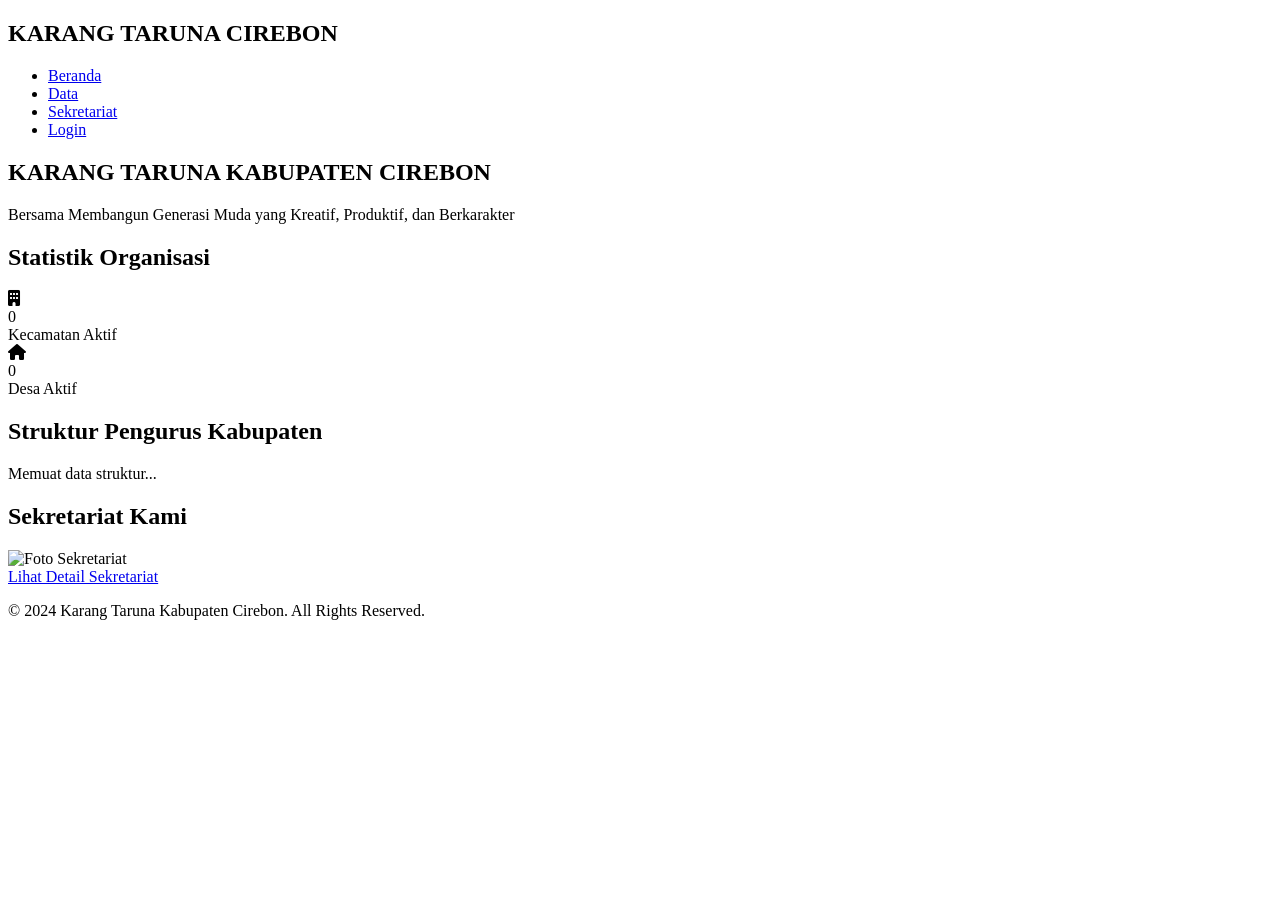
==== index.html @ 4c866591 "Create index.html for website structure Initial HTML structure for the Karang Taruna Kabupaten Cireb" ====
<!DOCTYPE html>
<html lang="id">
<head>
    <meta charset="UTF-8">
    <meta name="viewport" content="width=device-width, initial-scale=1.0">
    <title>Karang Taruna Kabupaten Cirebon - Beranda</title>
    <link rel="stylesheet" href="style.css">
    <!-- Font Awesome -->
    <link rel="stylesheet" href="https://cdnjs.cloudflare.com/ajax/libs/font-awesome/6.4.0/css/all.min.css">
    <!-- Google Fonts -->
    <link href="https://fonts.googleapis.com/css2?family=Poppins:wght@300;400;500;600;700;800&display=swap" rel="stylesheet">
</head>
<body>
    <nav class="navbar">
        <div class="nav-container">
            <div class="logo">
                <h2>KARANG TARUNA <span>CIREBON</span></h2>
            </div>
            <ul class="nav-menu">
                <li><a href="index.html" class="active">Beranda</a></li>
                <li><a href="data.html">Data</a></li>
                <li><a href="sekretariat.html">Sekretariat</a></li>
                <li><a href="login.html">Login</a></li>
            </ul>
            <div class="hamburger">
                <span></span>
                <span></span>
                <span></span>
            </div>
        </div>
    </nav>

    <main>
        <section class="hero">
            <div class="hero-content">
                <h1>KARANG TARUNA <span>KABUPATEN CIREBON</span></h1>
                <p>Bersama Membangun Generasi Muda yang Kreatif, Produktif, dan Berkarakter</p>
            </div>
        </section>

        <section class="stats-section">
            <div class="container">
                <h2 class="section-title">Statistik Organisasi</h2>
                <div class="stats-grid">
                    <div class="stat-card">
                        <div class="stat-icon">
                            <i class="fas fa-building"></i>
                        </div>
                        <div class="stat-number" id="kecamatanCount">0</div>
                        <div class="stat-label">Kecamatan Aktif</div>
                    </div>
                    <div class="stat-card">
                        <div class="stat-icon">
                            <i class="fas fa-home"></i>
                        </div>
                        <div class="stat-number" id="desaCount">0</div>
                        <div class="stat-label">Desa Aktif</div>
                    </div>
                </div>
            </div>
        </section>

        <section class="structure-section">
            <div class="container">
                <h2 class="section-title">Struktur Pengurus Kabupaten</h2>
                <div class="structure-container" id="structureContainer">
                    <div class="loading">Memuat data struktur...</div>
                </div>
            </div>
        </section>

        <section class="secretariat-preview">
            <div class="container">
                <h2 class="section-title">Sekretariat Kami</h2>
                <div class="preview-content">
                    <div class="preview-photo">
                        <img id="secretariatPhoto" src="" alt="Foto Sekretariat">
                    </div>
                    <div class="preview-map">
                        <div id="previewMap"></div>
                    </div>
                </div>
                <div class="text-center">
                    <a href="sekretariat.html" class="btn-primary">Lihat Detail Sekretariat</a>
                </div>
            </div>
        </section>
    </main>

    <footer>
        <div class="container">
            <p>&copy; 2024 Karang Taruna Kabupaten Cirebon. All Rights Reserved.</p>
        </div>
    </footer>

    <script src="https://cdnjs.cloudflare.com/ajax/libs/firebase/9.22.0/firebase-app-compat.min.js"></script>
    <script src="https://cdnjs.cloudflare.com/ajax/libs/firebase/9.22.0/firebase-database-compat.min.js"></script>
    <script src="https://maps.googleapis.com/maps/api/js?key=YOUR_GOOGLE_MAPS_API_KEY"></script>
    <script src="script.js"></script>
</body>
</html>
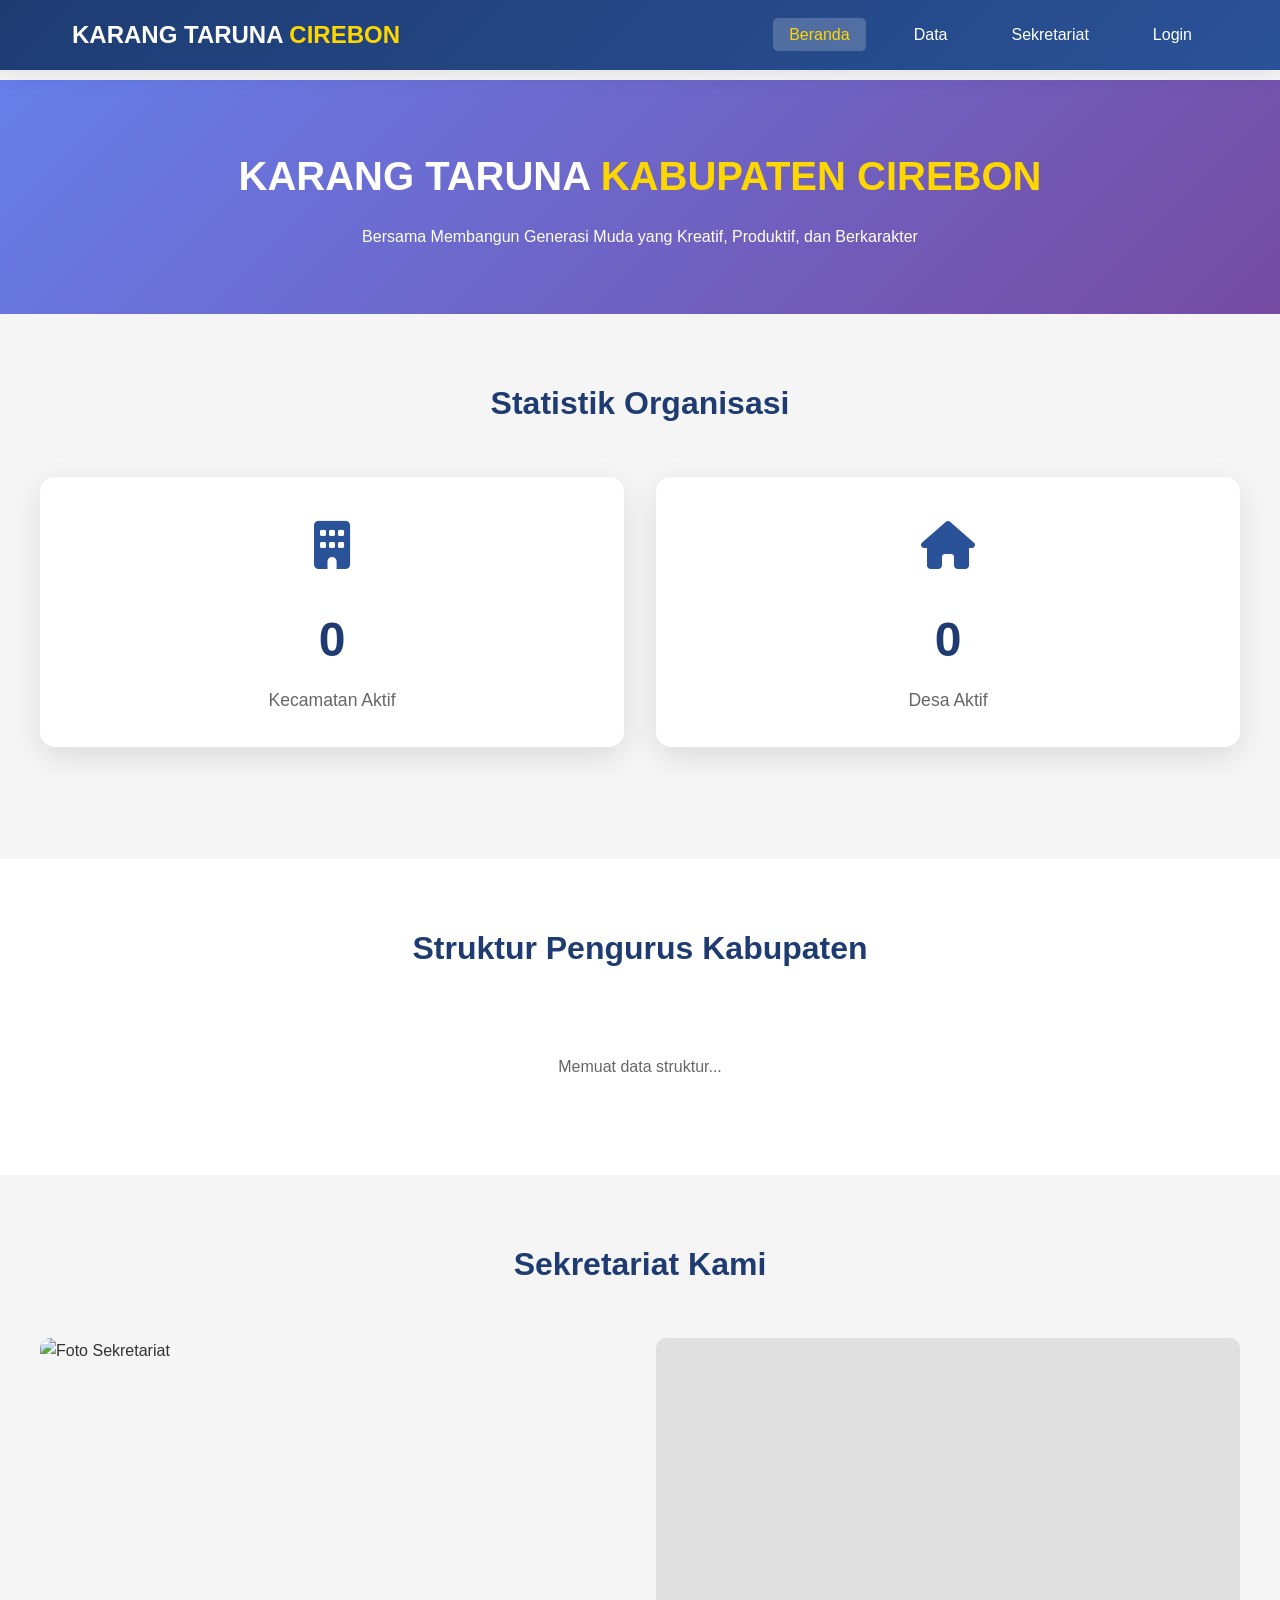
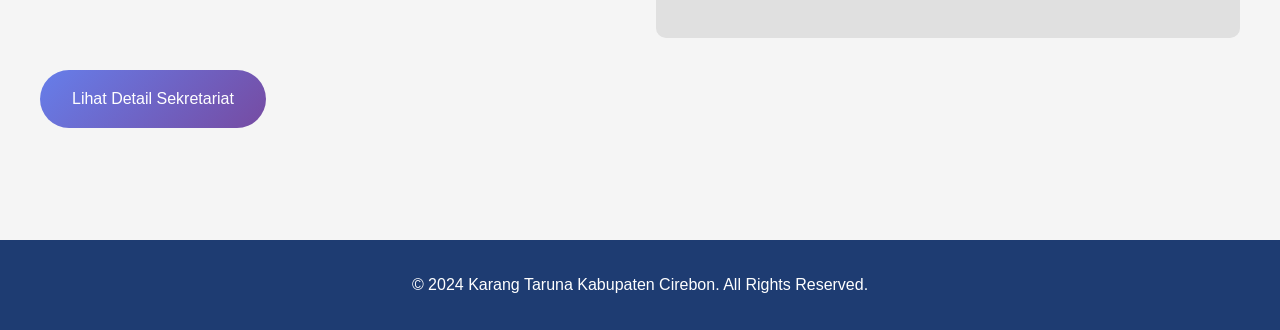
==== commit 8ee57440: "Upgrade Firebase SDK and add initialization script Updated Firebase SDK to version 10.8.0 and added " ====
--- a/index.html
+++ b/index.html
@@ -93,8 +93,24 @@
         </div>
     </footer>
 
-    <script src="https://cdnjs.cloudflare.com/ajax/libs/firebase/9.22.0/firebase-app-compat.min.js"></script>
-    <script src="https://cdnjs.cloudflare.com/ajax/libs/firebase/9.22.0/firebase-database-compat.min.js"></script>
+    <!-- GANTI DENGAN INI - Firebase SDK v9 Modular -->
+    <script src="https://www.gstatic.com/firebasejs/10.8.0/firebase-app-compat.js"></script>
+    <script src="https://www.gstatic.com/firebasejs/10.8.0/firebase-database-compat.js"></script>
+    <script src="https://www.gstatic.com/firebasejs/10.8.0/firebase-auth-compat.js"></script>
+    
+    <!-- Inisialisasi Firebase -->
+    <script>
+        const firebaseConfig = {
+            apiKey: "AIzaSyCDOejXR-_38GBS2jTg6GHMy-AkOP1A2dM",
+            authDomain: "karang-taruna-dalam-data.firebaseapp.com",
+            projectId: "karang-taruna-dalam-data",
+            storageBucket: "karang-taruna-dalam-data.firebasestorage.app",
+            messagingSenderId: "922028160917",
+            appId: "1:922028160917:web:8397305a92af28c0ca689c",
+            measurementId: "G-8JNPDJPRM1"
+        };
+        firebase.initializeApp(firebaseConfig);
+    </script>
     <script src="https://maps.googleapis.com/maps/api/js?key=YOUR_GOOGLE_MAPS_API_KEY"></script>
     <script src="script.js"></script>
 </body>
--- a/style.css
+++ b/style.css
@@ -0,0 +1,590 @@
+* {
+    margin: 0;
+    padding: 0;
+    box-sizing: border-box;
+}
+
+body {
+    font-family: 'Poppins', sans-serif;
+    line-height: 1.6;
+    color: #333;
+    background: #f5f5f5;
+}
+
+/* Navbar Styles */
+.navbar {
+    background: linear-gradient(135deg, #1e3c72 0%, #2a5298 100%);
+    position: fixed;
+    top: 0;
+    width: 100%;
+    z-index: 1000;
+    box-shadow: 0 2px 20px rgba(0,0,0,0.1);
+}
+
+.nav-container {
+    max-width: 1200px;
+    margin: 0 auto;
+    padding: 1rem 2rem;
+    display: flex;
+    justify-content: space-between;
+    align-items: center;
+}
+
+.logo h2 {
+    color: white;
+    font-size: 1.5rem;
+}
+
+.logo span {
+    color: #ffd700;
+}
+
+.nav-menu {
+    display: flex;
+    list-style: none;
+    gap: 2rem;
+}
+
+.nav-menu a {
+    color: white;
+    text-decoration: none;
+    font-weight: 500;
+    transition: all 0.3s ease;
+    padding: 0.5rem 1rem;
+    border-radius: 5px;
+}
+
+.nav-menu a:hover,
+.nav-menu a.active {
+    background: rgba(255,255,255,0.2);
+    color: #ffd700;
+}
+
+.hamburger {
+    display: none;
+    flex-direction: column;
+    cursor: pointer;
+}
+
+.hamburger span {
+    width: 25px;
+    height: 3px;
+    background: white;
+    margin: 3px 0;
+    transition: 0.3s;
+}
+
+/* Main Content */
+main {
+    margin-top: 80px;
+}
+
+/* Hero Section */
+.hero {
+    background: linear-gradient(135deg, #667eea 0%, #764ba2 100%);
+    color: white;
+    padding: 4rem 2rem;
+    text-align: center;
+}
+
+.hero-content h1 {
+    font-size: 2.5rem;
+    margin-bottom: 1rem;
+}
+
+.hero-content h1 span {
+    color: #ffd700;
+}
+
+/* Stats Section */
+.stats-section {
+    padding: 4rem 2rem;
+}
+
+.container {
+    max-width: 1200px;
+    margin: 0 auto;
+}
+
+.section-title {
+    text-align: center;
+    font-size: 2rem;
+    margin-bottom: 3rem;
+    color: #1e3c72;
+}
+
+.stats-grid {
+    display: grid;
+    grid-template-columns: repeat(auto-fit, minmax(250px, 1fr));
+    gap: 2rem;
+    margin-bottom: 3rem;
+}
+
+.stat-card {
+    background: white;
+    border-radius: 15px;
+    padding: 2rem;
+    text-align: center;
+    box-shadow: 0 10px 30px rgba(0,0,0,0.1);
+    transition: transform 0.3s ease;
+}
+
+.stat-card:hover {
+    transform: translateY(-5px);
+}
+
+.stat-icon {
+    font-size: 3rem;
+    color: #2a5298;
+    margin-bottom: 1rem;
+}
+
+.stat-number {
+    font-size: 3rem;
+    font-weight: bold;
+    color: #1e3c72;
+}
+
+.stat-label {
+    font-size: 1.1rem;
+    color: #666;
+    margin-top: 0.5rem;
+}
+
+/* Structure Section */
+.structure-section {
+    background: white;
+    padding: 4rem 2rem;
+}
+
+.structure-container {
+    display: grid;
+    grid-template-columns: repeat(auto-fit, minmax(300px, 1fr));
+    gap: 2rem;
+}
+
+.structure-card {
+    background: #f8f9fa;
+    border-radius: 10px;
+    padding: 1.5rem;
+    border-left: 4px solid #2a5298;
+}
+
+.structure-card h3 {
+    color: #1e3c72;
+    margin-bottom: 1rem;
+}
+
+.structure-card p {
+    margin: 0.5rem 0;
+    color: #666;
+}
+
+/* Secretariat Preview */
+.secretariat-preview {
+    padding: 4rem 2rem;
+}
+
+.preview-content {
+    display: grid;
+    grid-template-columns: 1fr 1fr;
+    gap: 2rem;
+    margin-bottom: 2rem;
+}
+
+.preview-photo img,
+.preview-map {
+    width: 100%;
+    height: 300px;
+    object-fit: cover;
+    border-radius: 10px;
+}
+
+.preview-map {
+    background: #e0e0e0;
+}
+
+/* Buttons */
+.btn-primary {
+    display: inline-block;
+    background: linear-gradient(135deg, #667eea 0%, #764ba2 100%);
+    color: white;
+    padding: 1rem 2rem;
+    text-decoration: none;
+    border-radius: 50px;
+    transition: transform 0.3s ease;
+}
+
+.btn-primary:hover {
+    transform: translateY(-2px);
+}
+
+/* Data Page Styles */
+.page-header {
+    background: linear-gradient(135deg, #667eea 0%, #764ba2 100%);
+    color: white;
+    padding: 3rem 2rem;
+    text-align: center;
+}
+
+.data-controls {
+    margin: 2rem 0;
+    display: flex;
+    justify-content: space-between;
+    gap: 1rem;
+    flex-wrap: wrap;
+}
+
+.search-box {
+    flex: 1;
+    position: relative;
+}
+
+.search-box input {
+    width: 100%;
+    padding: 1rem 3rem 1rem 1rem;
+    border: 2px solid #e0e0e0;
+    border-radius: 10px;
+    font-size: 1rem;
+}
+
+.search-box i {
+    position: absolute;
+    right: 1rem;
+    top: 50%;
+    transform: translateY(-50%);
+    color: #999;
+}
+
+.filter-buttons {
+    display: flex;
+    gap: 1rem;
+}
+
+.filter-btn {
+    padding: 0.8rem 1.5rem;
+    border: none;
+    background: white;
+    border-radius: 10px;
+    cursor: pointer;
+    transition: all 0.3s ease;
+}
+
+.filter-btn.active,
+.filter-btn:hover {
+    background: #2a5298;
+    color: white;
+}
+
+.data-summary {
+    display: flex;
+    gap: 2rem;
+    justify-content: center;
+    margin: 2rem 0;
+}
+
+.summary-card {
+    background: white;
+    padding: 1rem 2rem;
+    border-radius: 10px;
+    text-align: center;
+    box-shadow: 0 2px 10px rgba(0,0,0,0.1);
+}
+
+.summary-card i {
+    font-size: 2rem;
+    color: #2a5298;
+}
+
+.summary-card span {
+    font-size: 1.5rem;
+    font-weight: bold;
+    display: block;
+}
+
+.data-grid {
+    display: grid;
+    grid-template-columns: repeat(auto-fill, minmax(300px, 1fr));
+    gap: 1.5rem;
+    margin-top: 2rem;
+}
+
+.data-item {
+    background: white;
+    border-radius: 10px;
+    padding: 1.5rem;
+    box-shadow: 0 2px 10px rgba(0,0,0,0.1);
+}
+
+.data-item h3 {
+    color: #1e3c72;
+    margin-bottom: 0.5rem;
+}
+
+.data-item p {
+    color: #666;
+    margin: 0.3rem 0;
+}
+
+/* Login Page */
+.login-section {
+    min-height: calc(100vh - 200px);
+    display: flex;
+    align-items: center;
+    justify-content: center;
+    padding: 2rem;
+}
+
+.login-container {
+    max-width: 400px;
+    width: 100%;
+}
+
+.login-box {
+    background: white;
+    border-radius: 20px;
+    padding: 2.5rem;
+    box-shadow: 0 20px 60px rgba(0,0,0,0.1);
+}
+
+.login-header {
+    text-align: center;
+    margin-bottom: 2rem;
+}
+
+.login-header i {
+    font-size: 3rem;
+    color: #2a5298;
+}
+
+.login-header h2 {
+    margin: 1rem 0 0.5rem;
+    color: #1e3c72;
+}
+
+.input-group {
+    position: relative;
+    margin-bottom: 1.5rem;
+}
+
+.input-group i {
+    position: absolute;
+    left: 1rem;
+    top: 50%;
+    transform: translateY(-50%);
+    color: #999;
+}
+
+.input-group input {
+    width: 100%;
+    padding: 1rem 1rem 1rem 3rem;
+    border: 2px solid #e0e0e0;
+    border-radius: 10px;
+    font-size: 1rem;
+    transition: border-color 0.3s ease;
+}
+
+.input-group input:focus {
+    outline: none;
+    border-color: #2a5298;
+}
+
+.login-btn {
+    width: 100%;
+    padding: 1rem;
+    background: linear-gradient(135deg, #667eea 0%, #764ba2 100%);
+    color: white;
+    border: none;
+    border-radius: 10px;
+    font-size: 1rem;
+    font-weight: 600;
+    cursor: pointer;
+    transition: transform 0.3s ease;
+}
+
+.login-btn:hover {
+    transform: translateY(-2px);
+}
+
+.login-message {
+    margin-top: 1rem;
+    text-align: center;
+    color: #e74c3c;
+}
+
+/* Dashboard Styles */
+.dashboard-header {
+    background: linear-gradient(135deg, #667eea 0%, #764ba2 100%);
+    color: white;
+    padding: 3rem 2rem;
+    text-align: center;
+}
+
+.dashboard-tabs {
+    display: flex;
+    gap: 1rem;
+    margin-bottom: 2rem;
+    flex-wrap: wrap;
+}
+
+.tab-btn {
+    padding: 1rem 2rem;
+    background: white;
+    border: none;
+    border-radius: 10px;
+    cursor: pointer;
+    transition: all 0.3s ease;
+}
+
+.tab-btn.active,
+.tab-btn:hover {
+    background: #2a5298;
+    color: white;
+}
+
+.tab-content {
+    display: none;
+}
+
+.tab-content.active {
+    display: block;
+}
+
+.admin-actions {
+    margin-bottom: 2rem;
+}
+
+.btn-add,
+.btn-edit {
+    padding: 0.8rem 1.5rem;
+    background: #2a5298;
+    color: white;
+    border: none;
+    border-radius: 10px;
+    cursor: pointer;
+    transition: all 0.3s ease;
+}
+
+.btn-add:hover,
+.btn-edit:hover {
+    background: #1e3c72;
+}
+
+.admin-list {
+    display: grid;
+    grid-template-columns: repeat(auto-fill, minmax(350px, 1fr));
+    gap: 1rem;
+}
+
+.admin-item {
+    background: white;
+    border-radius: 10px;
+    padding: 1rem;
+    display: flex;
+    justify-content: space-between;
+    align-items: center;
+    box-shadow: 0 2px 10px rgba(0,0,0,0.1);
+}
+
+.admin-item-actions button {
+    margin-left: 0.5rem;
+    padding: 0.5rem;
+    border: none;
+    border-radius: 5px;
+    cursor: pointer;
+}
+
+.btn-edit-item {
+    background: #3498db;
+    color: white;
+}
+
+.btn-delete-item {
+    background: #e74c3c;
+    color: white;
+}
+
+/* Modal */
+.modal {
+    display: none;
+    position: fixed;
+    z-index: 1001;
+    left: 0;
+    top: 0;
+    width: 100%;
+    height: 100%;
+    background: rgba(0,0,0,0.5);
+}
+
+.modal-content {
+    background: white;
+    margin: 10% auto;
+    padding: 2rem;
+    width: 90%;
+    max-width: 500px;
+    border-radius: 20px;
+    position: relative;
+}
+
+.close {
+    position: absolute;
+    right: 1rem;
+    top: 1rem;
+    font-size: 2rem;
+    cursor: pointer;
+}
+
+/* Footer */
+footer {
+    background: #1e3c72;
+    color: white;
+    text-align: center;
+    padding: 2rem;
+    margin-top: 3rem;
+}
+
+/* Loading */
+.loading {
+    text-align: center;
+    padding: 2rem;
+    color: #666;
+}
+
+/* Responsive */
+@media (max-width: 768px) {
+    .hamburger {
+        display: flex;
+    }
+    
+    .nav-menu {
+        position: fixed;
+        left: -100%;
+        top: 70px;
+        flex-direction: column;
+        background: linear-gradient(135deg, #1e3c72 0%, #2a5298 100%);
+        width: 100%;
+        text-align: center;
+        transition: 0.3s;
+        padding: 2rem 0;
+    }
+    
+    .nav-menu.active {
+        left: 0;
+    }
+    
+    .preview-content {
+        grid-template-columns: 1fr;
+    }
+    
+    .stats-grid {
+        grid-template-columns: 1fr;
+    }
+    
+    .data-controls {
+        flex-direction: column;
+    }
+    
+    .filter-buttons {
+        justify-content: center;
+    }
+}
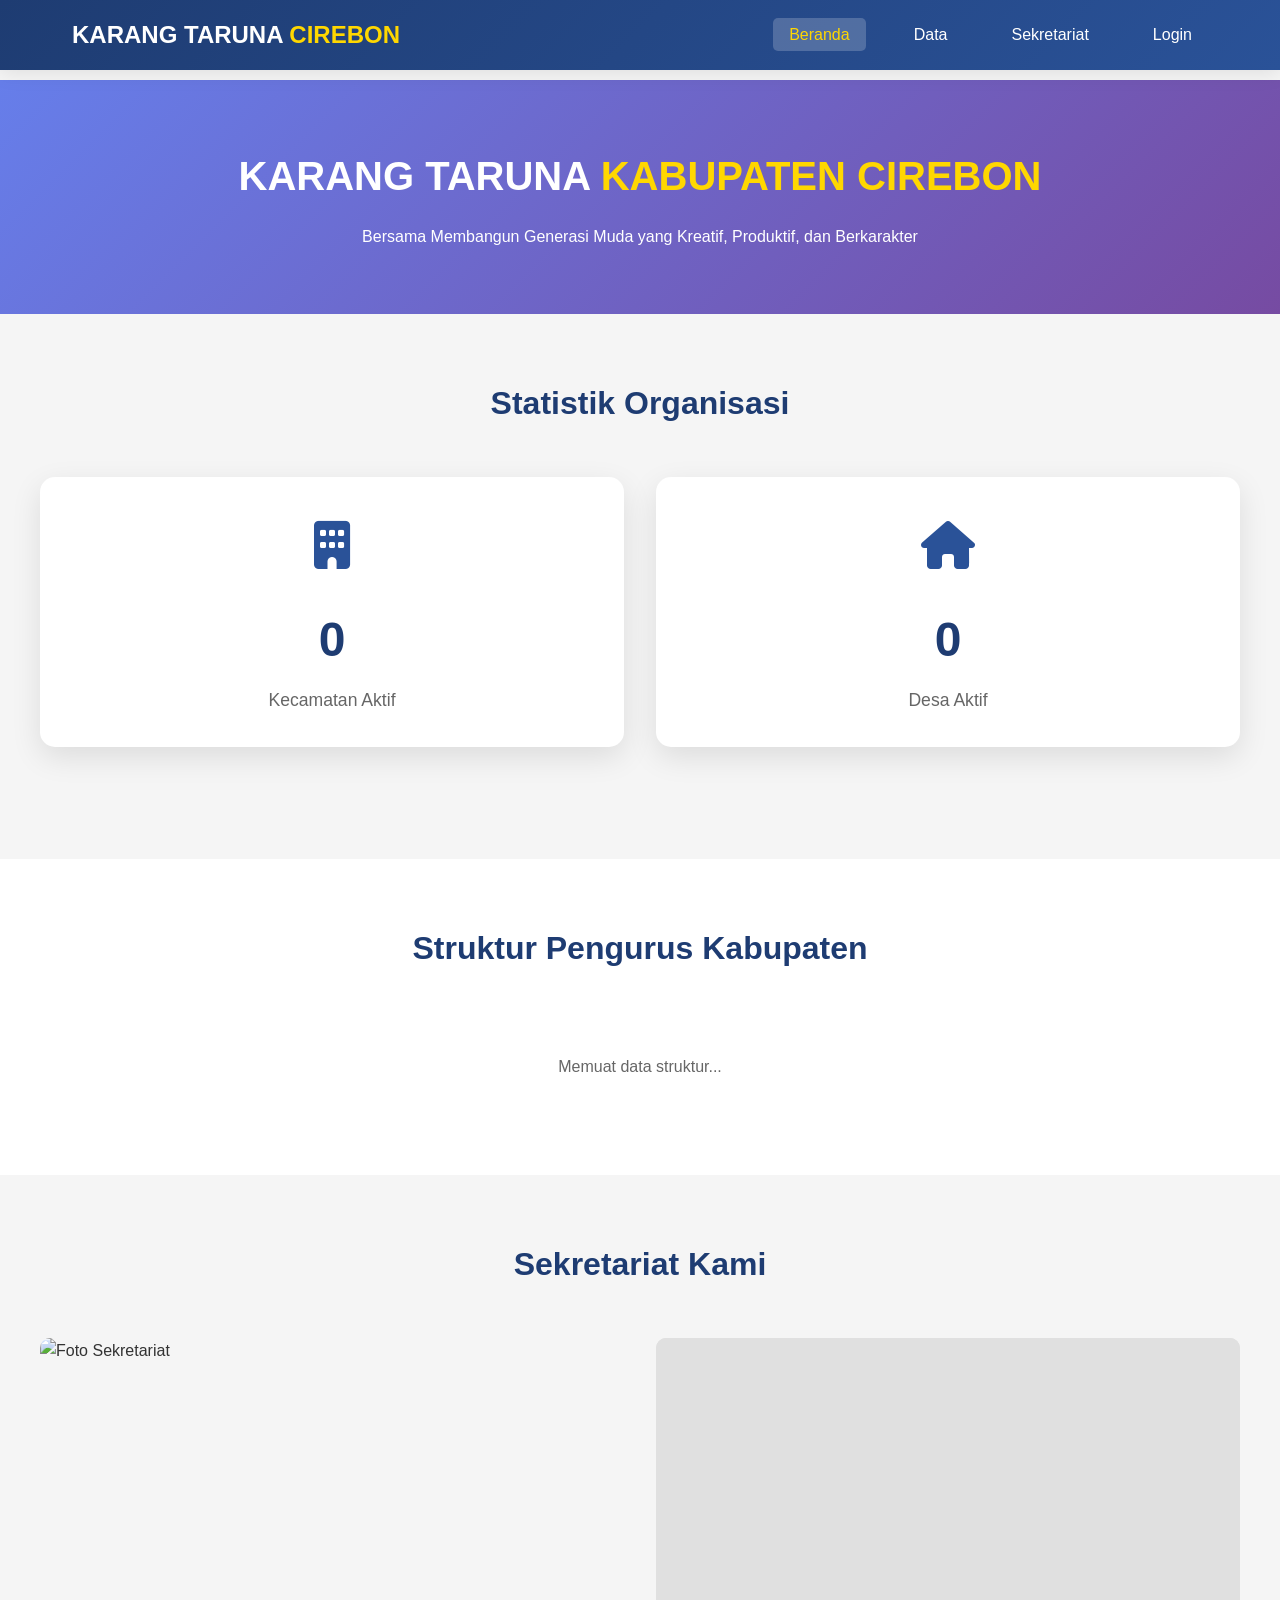
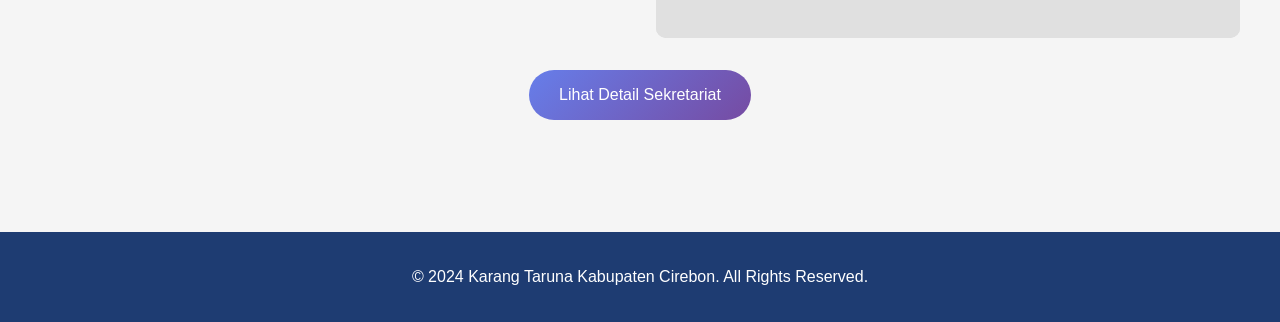
==== commit a74d7dac: "Add Leaflet CSS and JS for map integration" ====
--- a/index.html
+++ b/index.html
@@ -9,6 +9,62 @@
     <link rel="stylesheet" href="https://cdnjs.cloudflare.com/ajax/libs/font-awesome/6.4.0/css/all.min.css">
     <!-- Google Fonts -->
     <link href="https://fonts.googleapis.com/css2?family=Poppins:wght@300;400;500;600;700;800&display=swap" rel="stylesheet">
+    <!-- Leaflet CSS (OpenStreetMap - Gratis) -->
+    <link rel="stylesheet" href="https://unpkg.com/leaflet@1.9.4/dist/leaflet.css" />
+    <style>
+        /* Temporary styles for map placeholder */
+        #previewMap {
+            width: 100%;
+            height: 300px;
+            background: #e0e0e0;
+            border-radius: 10px;
+        }
+        .text-center {
+            text-align: center;
+            margin-top: 20px;
+        }
+        .btn-primary {
+            display: inline-block;
+            background: linear-gradient(135deg, #667eea 0%, #764ba2 100%);
+            color: white;
+            padding: 12px 30px;
+            text-decoration: none;
+            border-radius: 50px;
+            transition: transform 0.3s ease;
+        }
+        .btn-primary:hover {
+            transform: translateY(-2px);
+        }
+        .stats-grid {
+            display: grid;
+            grid-template-columns: repeat(auto-fit, minmax(250px, 1fr));
+            gap: 2rem;
+            margin-bottom: 3rem;
+        }
+        .stat-card {
+            background: white;
+            border-radius: 15px;
+            padding: 2rem;
+            text-align: center;
+            box-shadow: 0 10px 30px rgba(0,0,0,0.1);
+        }
+        .stat-number {
+            font-size: 3rem;
+            font-weight: bold;
+            color: #1e3c72;
+        }
+        .structure-container {
+            display: grid;
+            grid-template-columns: repeat(auto-fit, minmax(300px, 1fr));
+            gap: 2rem;
+        }
+        .structure-card {
+            background: #f8f9fa;
+            border-radius: 10px;
+            padding: 1.5rem;
+            border-left: 4px solid #2a5298;
+        }
+    </style>
 </head>
 <body>
     <nav class="navbar">
@@ -74,7 +130,7 @@
                 <h2 class="section-title">Sekretariat Kami</h2>
                 <div class="preview-content">
                     <div class="preview-photo">
-                        <img id="secretariatPhoto" src="" alt="Foto Sekretariat">
+                        <img id="secretariatPhoto" src="https://via.placeholder.com/400x300?text=Foto+Sekretariat" alt="Foto Sekretariat" style="width:100%; height:300px; object-fit:cover; border-radius:10px;">
                     </div>
                     <div class="preview-map">
                         <div id="previewMap"></div>
@@ -93,25 +149,41 @@
         </div>
     </footer>
 
-    <!-- GANTI DENGAN INI - Firebase SDK v9 Modular -->
+    <!-- Firebase SDK -->
     <script src="https://www.gstatic.com/firebasejs/10.8.0/firebase-app-compat.js"></script>
     <script src="https://www.gstatic.com/firebasejs/10.8.0/firebase-database-compat.js"></script>
     <script src="https://www.gstatic.com/firebasejs/10.8.0/firebase-auth-compat.js"></script>
     
-    <!-- Inisialisasi Firebase -->
+    <!-- Firebase Configuration -->
     <script>
         const firebaseConfig = {
             apiKey: "AIzaSyCDOejXR-_38GBS2jTg6GHMy-AkOP1A2dM",
             authDomain: "karang-taruna-dalam-data.firebaseapp.com",
+            databaseURL: "https://karang-taruna-dalam-data-default-rtdb.asia-southeast1.firebasedatabase.app",
             projectId: "karang-taruna-dalam-data",
             storageBucket: "karang-taruna-dalam-data.firebasestorage.app",
             messagingSenderId: "922028160917",
             appId: "1:922028160917:web:8397305a92af28c0ca689c",
             measurementId: "G-8JNPDJPRM1"
         };
+        
+        // Initialize Firebase
         firebase.initializeApp(firebaseConfig);
+        
+        // Test database connection
+        const testDb = firebase.database();
+        testDb.ref('.info/connected').on('value', (snap) => {
+            if (snap.val() === true) {
+                console.log('✅ Terhubung ke Firebase Realtime Database');
+            } else {
+                console.log('❌ Gagal terhubung ke Firebase Realtime Database');
+            }
+        });
     </script>
-    <script src="https://maps.googleapis.com/maps/api/js?key=YOUR_GOOGLE_MAPS_API_KEY"></script>
+    
+    <!-- Leaflet JS (OpenStreetMap - Gratis) -->
+    <script src="https://unpkg.com/leaflet@1.9.4/dist/leaflet.js"></script>
+    
     <script src="script.js"></script>
 </body>
 </html>
--- a/style.css
+++ b/style.css
@@ -588,3 +588,41 @@
         justify-content: center;
     }
 }
+/* Status Styles */
+.status-active {
+    color: #27ae60;
+    font-weight: 500;
+}
+
+.status-inactive {
+    color: #e74c3c;
+    font-weight: 500;
+}
+
+/* Map placeholder */
+#previewMap, #fullMap {
+    width: 100%;
+    height: 300px;
+    background: #e0e0e0;
+    border-radius: 10px;
+}
+
+#fullMap {
+    height: 400px;
+}
+
+/* Photo gallery */
+.photo-grid {
+    display: grid;
+    grid-template-columns: repeat(auto-fill, minmax(200px, 1fr));
+    gap: 1rem;
+    margin-top: 1rem;
+}
+
+/* Activity photos */
+#activityPhotos {
+    display: flex;
+    flex-wrap: wrap;
+    gap: 1rem;
+    margin-top: 1rem;
+}
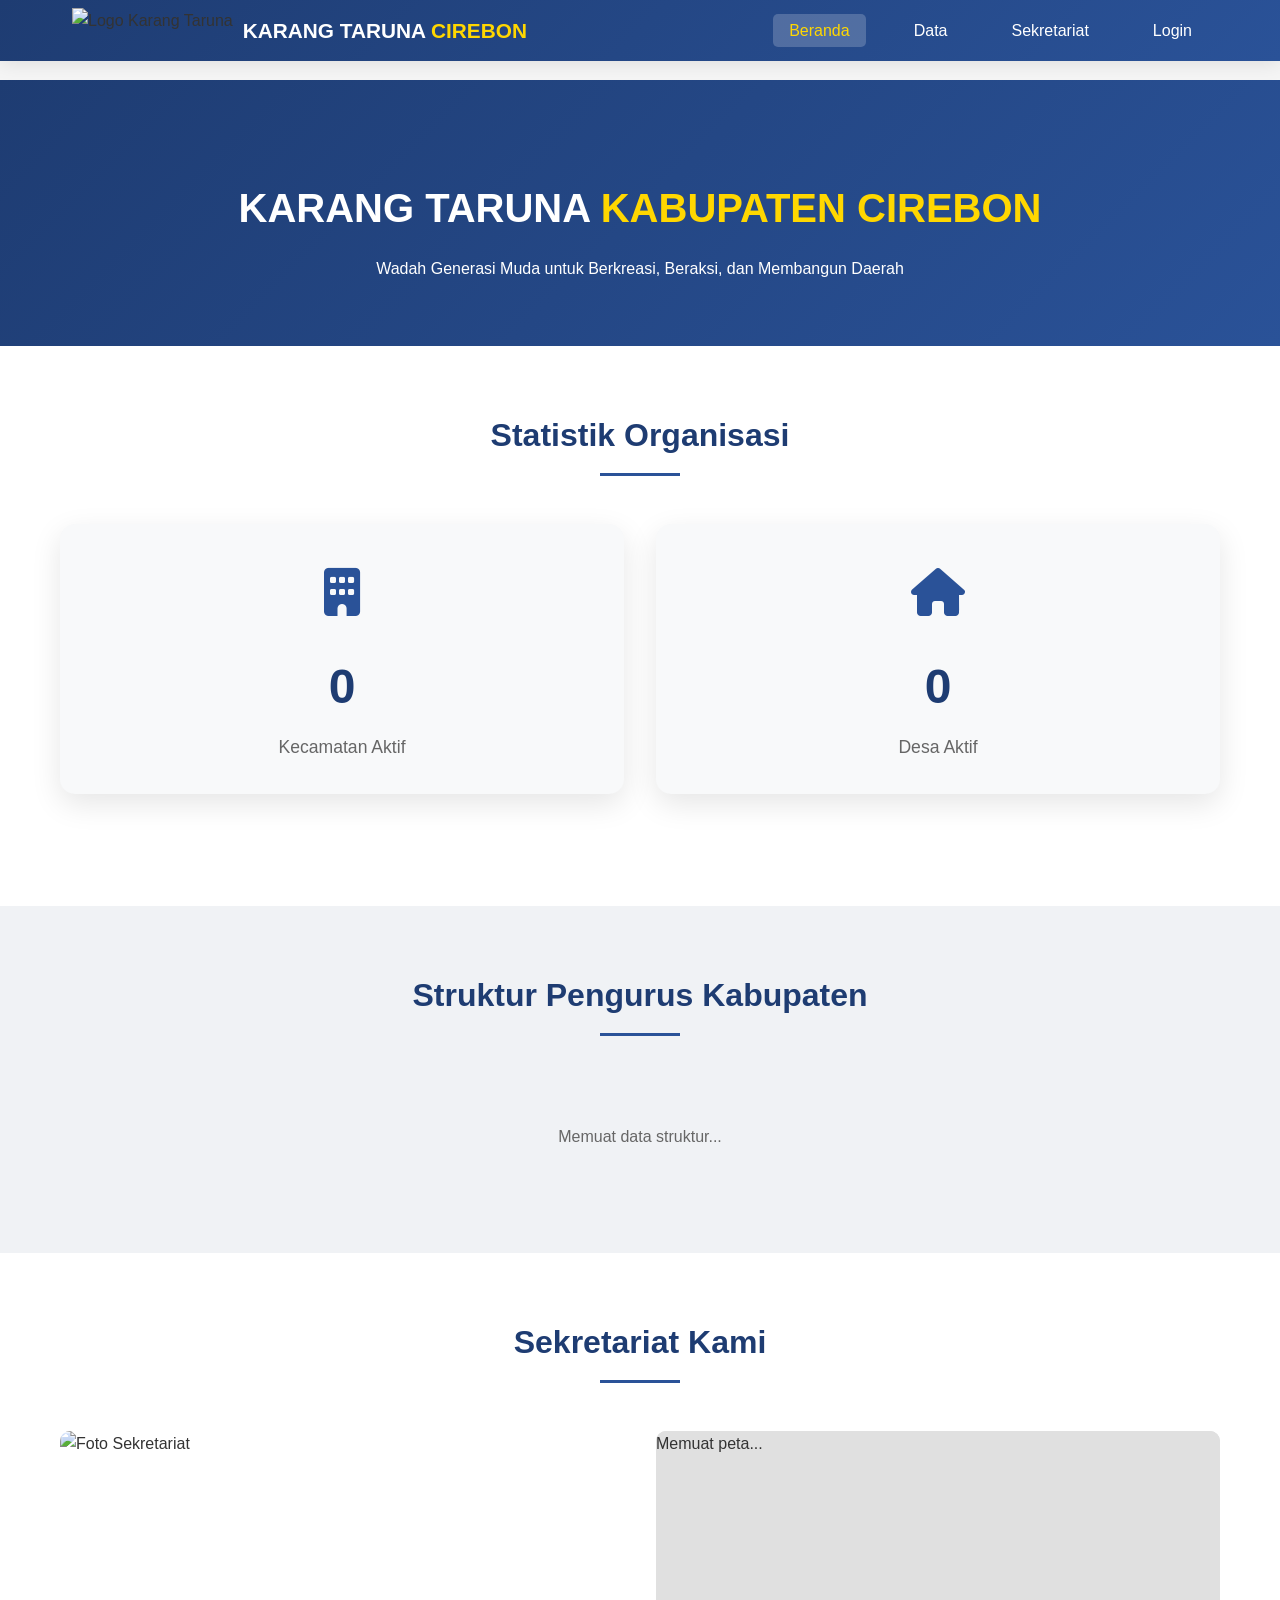
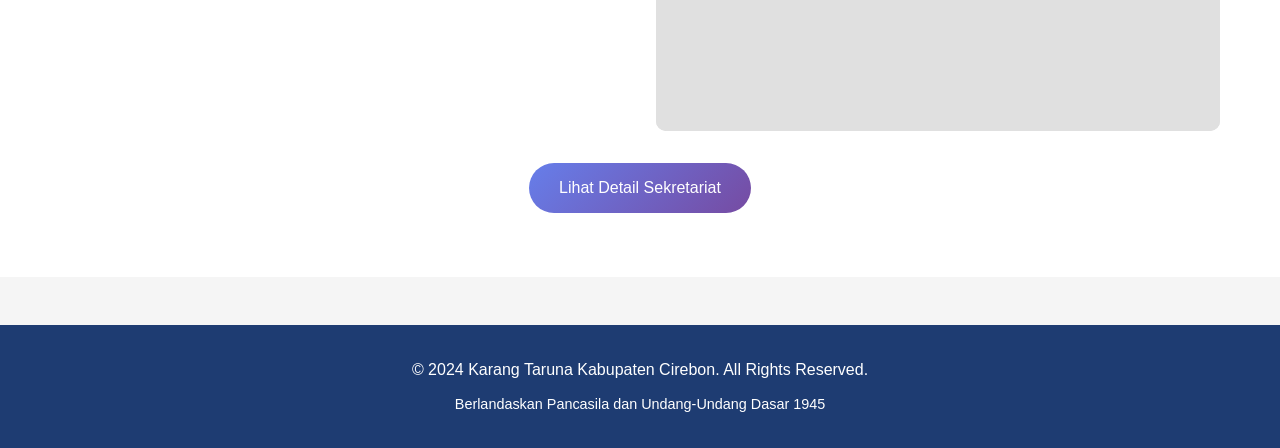
==== commit a44731a8: "Refactor index.html with style and content updates Updated title and modified various styles and con" ====
--- a/index.html
+++ b/index.html
@@ -3,16 +3,199 @@
 <head>
     <meta charset="UTF-8">
     <meta name="viewport" content="width=device-width, initial-scale=1.0">
-    <title>Karang Taruna Kabupaten Cirebon - Beranda</title>
+    <title>Karanga Taruna Kabupaten Cirebon - Beranda</title>
     <link rel="stylesheet" href="style.css">
     <!-- Font Awesome -->
     <link rel="stylesheet" href="https://cdnjs.cloudflare.com/ajax/libs/font-awesome/6.4.0/css/all.min.css">
     <!-- Google Fonts -->
     <link href="https://fonts.googleapis.com/css2?family=Poppins:wght@300;400;500;600;700;800&display=swap" rel="stylesheet">
-    <!-- Leaflet CSS (OpenStreetMap - Gratis) -->
+    <!-- Leaflet CSS (OpenStreetMap) -->
     <link rel="stylesheet" href="https://unpkg.com/leaflet@1.9.4/dist/leaflet.css" />
     <style>
-        /* Temporary styles for map placeholder */
+        /* Reset & Base */
+        * {
+            margin: 0;
+            padding: 0;
+            box-sizing: border-box;
+        }
+        body {
+            font-family: 'Poppins', sans-serif;
+            line-height: 1.6;
+            color: #333;
+            background: #f5f5f5;
+        }
+        .container {
+            max-width: 1200px;
+            margin: 0 auto;
+            padding: 0 20px;
+        }
+        /* Navbar */
+        .navbar {
+            background: linear-gradient(135deg, #1e3c72 0%, #2a5298 100%);
+            position: fixed;
+            top: 0;
+            width: 100%;
+            z-index: 1000;
+            box-shadow: 0 2px 20px rgba(0,0,0,0.1);
+        }
+        .nav-container {
+            max-width: 1200px;
+            margin: 0 auto;
+            padding: 0.5rem 2rem;
+            display: flex;
+            justify-content: space-between;
+            align-items: center;
+        }
+        .logo {
+            display: flex;
+            align-items: center;
+            gap: 10px;
+        }
+        .logo img {
+            height: 45px;
+            width: auto;
+        }
+        .logo h2 {
+            color: white;
+            font-size: 1.3rem;
+        }
+        .logo span {
+            color: #ffd700;
+        }
+        .nav-menu {
+            display: flex;
+            list-style: none;
+            gap: 2rem;
+        }
+        .nav-menu a {
+            color: white;
+            text-decoration: none;
+            font-weight: 500;
+            transition: all 0.3s ease;
+            padding: 0.5rem 1rem;
+            border-radius: 5px;
+        }
+        .nav-menu a:hover,
+        .nav-menu a.active {
+            background: rgba(255,255,255,0.2);
+            color: #ffd700;
+        }
+        .hamburger {
+            display: none;
+            flex-direction: column;
+            cursor: pointer;
+        }
+        .hamburger span {
+            width: 25px;
+            height: 3px;
+            background: white;
+            margin: 3px 0;
+            transition: 0.3s;
+        }
+        /* Hero Section */
+        .hero {
+            background: linear-gradient(135deg, #1e3c72 0%, #2a5298 100%);
+            color: white;
+            padding: 6rem 2rem 4rem;
+            text-align: center;
+            margin-top: 60px;
+        }
+        .hero-content h1 {
+            font-size: 2.5rem;
+            margin-bottom: 1rem;
+        }
+        .hero-content h1 span {
+            color: #ffd700;
+        }
+        /* Section Titles */
+        .section-title {
+            text-align: center;
+            font-size: 2rem;
+            margin-bottom: 3rem;
+            color: #1e3c72;
+            position: relative;
+            padding-bottom: 15px;
+        }
+        .section-title:after {
+            content: '';
+            position: absolute;
+            bottom: 0;
+            left: 50%;
+            transform: translateX(-50%);
+            width: 80px;
+            height: 3px;
+            background: #2a5298;
+        }
+        /* Stats Section */
+        .stats-section {
+            padding: 4rem 2rem;
+            background: white;
+        }
+        .stats-grid {
+            display: grid;
+            grid-template-columns: repeat(auto-fit, minmax(250px, 1fr));
+            gap: 2rem;
+            margin-bottom: 3rem;
+        }
+        .stat-card {
+            background: #f8f9fa;
+            border-radius: 15px;
+            padding: 2rem;
+            text-align: center;
+            box-shadow: 0 10px 30px rgba(0,0,0,0.1);
+            transition: transform 0.3s ease;
+        }
+        .stat-card:hover {
+            transform: translateY(-5px);
+        }
+        .stat-icon {
+            font-size: 3rem;
+            color: #2a5298;
+            margin-bottom: 1rem;
+        }
+        .stat-number {
+            font-size: 3rem;
+            font-weight: bold;
+            color: #1e3c72;
+        }
+        /* Structure Section */
+        .structure-section {
+            padding: 4rem 2rem;
+            background: #f0f2f5;
+        }
+        .structure-container {
+            display: grid;
+            grid-template-columns: repeat(auto-fit, minmax(300px, 1fr));
+            gap: 2rem;
+        }
+        .structure-card {
+            background: white;
+            border-radius: 10px;
+            padding: 1.5rem;
+            border-left: 4px solid #2a5298;
+            box-shadow: 0 5px 15px rgba(0,0,0,0.05);
+        }
+        .structure-card h3 {
+            color: #1e3c72;
+            margin-bottom: 1rem;
+        }
+        /* Secretariat Preview */
+        .secretariat-preview {
+            padding: 4rem 2rem;
+            background: white;
+        }
+        .preview-content {
+            display: grid;
+            grid-template-columns: 1fr 1fr;
+            gap: 2rem;
+            margin-bottom: 2rem;
+        }
+        .preview-photo img {
+            width: 100%;
+            height: 300px;
+            object-fit: cover;
+            border-radius: 10px;
+        }
         #previewMap {
             width: 100%;
             height: 300px;
@@ -35,34 +218,47 @@
         .btn-primary:hover {
             transform: translateY(-2px);
         }
-        .stats-grid {
-            display: grid;
-            grid-template-columns: repeat(auto-fit, minmax(250px, 1fr));
-            gap: 2rem;
-            margin-bottom: 3rem;
-        }
-        .stat-card {
-            background: white;
-            border-radius: 15px;
+        /* Footer */
+        footer {
+            background: #1e3c72;
+            color: white;
+            text-align: center;
             padding: 2rem;
-            text-align: center;
-            box-shadow: 0 10px 30px rgba(0,0,0,0.1);
-        }
-        .stat-number {
-            font-size: 3rem;
-            font-weight: bold;
-            color: #1e3c72;
-        }
-        .structure-container {
-            display: grid;
-            grid-template-columns: repeat(auto-fit, minmax(300px, 1fr));
-            gap: 2rem;
-        }
-        .structure-card {
-            background: #f8f9fa;
-            border-radius: 10px;
-            padding: 1.5rem;
-            border-left: 4px solid #2a5298;
+        }
+        /* Loading */
+        .loading {
+            text-align: center;
+            padding: 40px;
+            color: #666;
+        }
+        /* Responsive */
+        @media (max-width: 768px) {
+            .hamburger {
+                display: flex;
+            }
+            .nav-menu {
+                position: fixed;
+                left: -100%;
+                top: 70px;
+                flex-direction: column;
+                background: linear-gradient(135deg, #1e3c72 0%, #2a5298 100%);
+                width: 100%;
+                text-align: center;
+                transition: 0.3s;
+                padding: 2rem 0;
+            }
+            .nav-menu.active {
+                left: 0;
+            }
+            .preview-content {
+                grid-template-columns: 1fr;
+            }
+            .hero-content h1 {
+                font-size: 1.8rem;
+            }
+            .stats-grid {
+                grid-template-columns: 1fr;
+            }
         }
     </style>
 </head>
@@ -70,6 +266,7 @@
     <nav class="navbar">
         <div class="nav-container">
             <div class="logo">
+                <img src="https://raw.githubusercontent.com/shasanudin/Karang_Taruna_Kabupaten_Cirebon/main/images/logo/Karang-Taruna-Logo-Vector-removebg-preview.png" alt="Logo Karang Taruna">
                 <h2>KARANG TARUNA <span>CIREBON</span></h2>
             </div>
             <ul class="nav-menu">
@@ -90,7 +287,7 @@
         <section class="hero">
             <div class="hero-content">
                 <h1>KARANG TARUNA <span>KABUPATEN CIREBON</span></h1>
-                <p>Bersama Membangun Generasi Muda yang Kreatif, Produktif, dan Berkarakter</p>
+                <p>Wadah Generasi Muda untuk Berkreasi, Beraksi, dan Membangun Daerah</p>
             </div>
         </section>
 
@@ -130,10 +327,10 @@
                 <h2 class="section-title">Sekretariat Kami</h2>
                 <div class="preview-content">
                     <div class="preview-photo">
-                        <img id="secretariatPhoto" src="https://via.placeholder.com/400x300?text=Foto+Sekretariat" alt="Foto Sekretariat" style="width:100%; height:300px; object-fit:cover; border-radius:10px;">
+                        <img id="secretariatPhoto" src="https://raw.githubusercontent.com/shasanudin/Karang_Taruna_Kabupaten_Cirebon/main/images/logo/Screenshot_20260419-225720.png" alt="Foto Sekretariat">
                     </div>
                     <div class="preview-map">
-                        <div id="previewMap"></div>
+                        <div id="previewMap">Memuat peta...</div>
                     </div>
                 </div>
                 <div class="text-center">
@@ -146,6 +343,7 @@
     <footer>
         <div class="container">
             <p>&copy; 2024 Karang Taruna Kabupaten Cirebon. All Rights Reserved.</p>
+            <p style="margin-top: 10px; font-size: 0.9rem;">Berlandaskan Pancasila dan Undang-Undang Dasar 1945</p>
         </div>
     </footer>
 
@@ -167,23 +365,11 @@
             measurementId: "G-8JNPDJPRM1"
         };
         
-        // Initialize Firebase
         firebase.initializeApp(firebaseConfig);
-        
-        // Test database connection
-        const testDb = firebase.database();
-        testDb.ref('.info/connected').on('value', (snap) => {
-            if (snap.val() === true) {
-                console.log('✅ Terhubung ke Firebase Realtime Database');
-            } else {
-                console.log('❌ Gagal terhubung ke Firebase Realtime Database');
-            }
-        });
     </script>
     
-    <!-- Leaflet JS (OpenStreetMap - Gratis) -->
+    <!-- Leaflet JS -->
     <script src="https://unpkg.com/leaflet@1.9.4/dist/leaflet.js"></script>
-    
     <script src="script.js"></script>
 </body>
 </html>
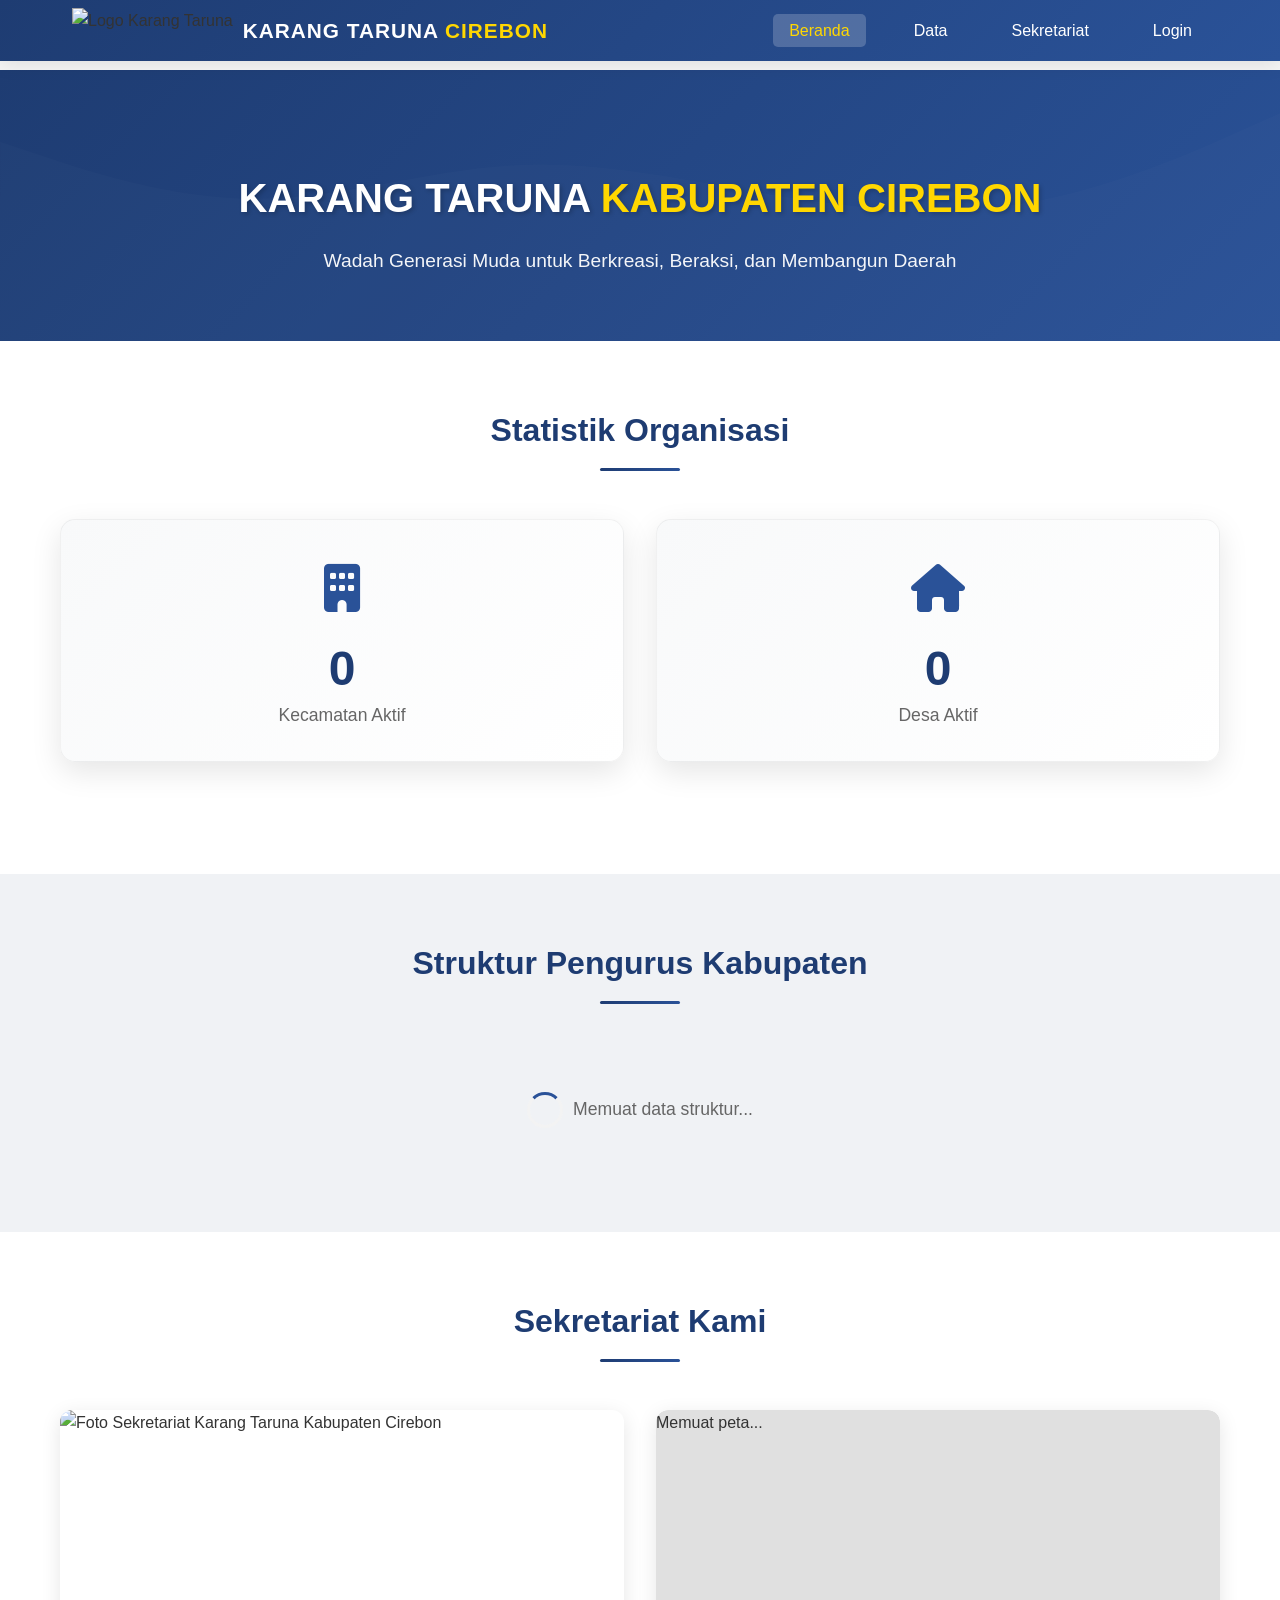
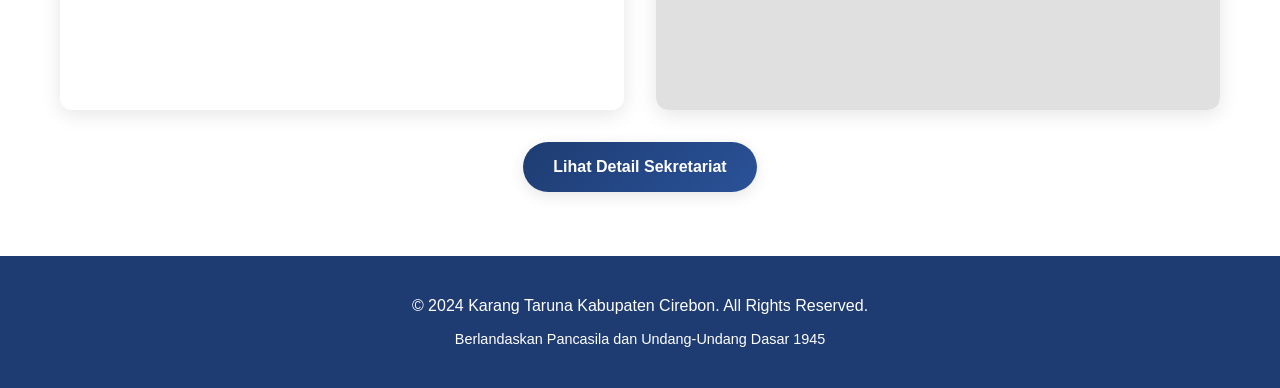
==== commit d050d7d8: "Refine title and enhance CSS styles Updated title and improved styles for various elements." ====
--- a/index.html
+++ b/index.html
@@ -3,7 +3,7 @@
 <head>
     <meta charset="UTF-8">
     <meta name="viewport" content="width=device-width, initial-scale=1.0">
-    <title>Karanga Taruna Kabupaten Cirebon - Beranda</title>
+    <title>Karang Taruna Kabupaten Cirebon - Beranda</title>
     <link rel="stylesheet" href="style.css">
     <!-- Font Awesome -->
     <link rel="stylesheet" href="https://cdnjs.cloudflare.com/ajax/libs/font-awesome/6.4.0/css/all.min.css">
@@ -107,6 +107,10 @@
         .hero-content h1 span {
             color: #ffd700;
         }
+        .hero-content p {
+            font-size: 1.2rem;
+            opacity: 0.95;
+        }
         /* Section Titles */
         .section-title {
             text-align: center;
@@ -124,7 +128,8 @@
             transform: translateX(-50%);
             width: 80px;
             height: 3px;
-            background: #2a5298;
+            background: linear-gradient(135deg, #1e3c72 0%, #2a5298 100%);
+            border-radius: 3px;
         }
         /* Stats Section */
         .stats-section {
@@ -138,7 +143,7 @@
             margin-bottom: 3rem;
         }
         .stat-card {
-            background: #f8f9fa;
+            background: linear-gradient(135deg, #f8f9fa 0%, #ffffff 100%);
             border-radius: 15px;
             padding: 2rem;
             text-align: center;
@@ -157,6 +162,11 @@
             font-size: 3rem;
             font-weight: bold;
             color: #1e3c72;
+        }
+        .stat-label {
+            font-size: 1.1rem;
+            color: #666;
+            margin-top: 0.5rem;
         }
         /* Structure Section */
         .structure-section {
@@ -174,10 +184,19 @@
             padding: 1.5rem;
             border-left: 4px solid #2a5298;
             box-shadow: 0 5px 15px rgba(0,0,0,0.05);
+            transition: all 0.3s ease;
+        }
+        .structure-card:hover {
+            transform: translateX(5px);
+            box-shadow: 0 8px 25px rgba(0,0,0,0.1);
         }
         .structure-card h3 {
             color: #1e3c72;
             margin-bottom: 1rem;
+        }
+        .structure-card p {
+            margin: 0.5rem 0;
+            color: #555;
         }
         /* Secretariat Preview */
         .secretariat-preview {
@@ -190,17 +209,26 @@
             gap: 2rem;
             margin-bottom: 2rem;
         }
+        .preview-photo {
+            overflow: hidden;
+            border-radius: 12px;
+            box-shadow: 0 5px 20px rgba(0,0,0,0.1);
+        }
         .preview-photo img {
             width: 100%;
             height: 300px;
             object-fit: cover;
-            border-radius: 10px;
+            transition: transform 0.3s ease;
+        }
+        .preview-photo img:hover {
+            transform: scale(1.05);
         }
         #previewMap {
             width: 100%;
             height: 300px;
             background: #e0e0e0;
-            border-radius: 10px;
+            border-radius: 12px;
+            overflow: hidden;
         }
         .text-center {
             text-align: center;
@@ -208,15 +236,18 @@
         }
         .btn-primary {
             display: inline-block;
-            background: linear-gradient(135deg, #667eea 0%, #764ba2 100%);
+            background: linear-gradient(135deg, #1e3c72 0%, #2a5298 100%);
             color: white;
             padding: 12px 30px;
             text-decoration: none;
             border-radius: 50px;
-            transition: transform 0.3s ease;
+            transition: all 0.3s ease;
+            font-weight: 600;
+            box-shadow: 0 4px 15px rgba(0,0,0,0.1);
         }
         .btn-primary:hover {
             transform: translateY(-2px);
+            box-shadow: 0 6px 20px rgba(0,0,0,0.15);
         }
         /* Footer */
         footer {
@@ -224,12 +255,20 @@
             color: white;
             text-align: center;
             padding: 2rem;
+            margin-top: 0;
+        }
+        footer p {
+            margin: 5px 0;
         }
         /* Loading */
         .loading {
             text-align: center;
             padding: 40px;
             color: #666;
+        }
+        /* Leaflet Map Styles */
+        .leaflet-container {
+            border-radius: 12px;
         }
         /* Responsive */
         @media (max-width: 768px) {
@@ -246,6 +285,7 @@
                 text-align: center;
                 transition: 0.3s;
                 padding: 2rem 0;
+                gap: 1rem;
             }
             .nav-menu.active {
                 left: 0;
@@ -258,6 +298,26 @@
             }
             .stats-grid {
                 grid-template-columns: 1fr;
+            }
+            .section-title {
+                font-size: 1.5rem;
+            }
+            .logo h2 {
+                font-size: 1rem;
+            }
+            .logo img {
+                height: 35px;
+            }
+        }
+        @media (max-width: 480px) {
+            .hero-content h1 {
+                font-size: 1.5rem;
+            }
+            .stat-number {
+                font-size: 2rem;
+            }
+            .container {
+                padding: 0 15px;
             }
         }
     </style>
@@ -327,7 +387,7 @@
                 <h2 class="section-title">Sekretariat Kami</h2>
                 <div class="preview-content">
                     <div class="preview-photo">
-                        <img id="secretariatPhoto" src="https://raw.githubusercontent.com/shasanudin/Karang_Taruna_Kabupaten_Cirebon/main/images/logo/Screenshot_20260419-225720.png" alt="Foto Sekretariat">
+                        <img id="secretariatPhoto" src="https://raw.githubusercontent.com/shasanudin/Karang_Taruna_Kabupaten_Cirebon/main/images/logo/Screenshot_20260419-225720.png" alt="Foto Sekretariat Karang Taruna Kabupaten Cirebon">
                     </div>
                     <div class="preview-map">
                         <div id="previewMap">Memuat peta...</div>
@@ -365,11 +425,23 @@
             measurementId: "G-8JNPDJPRM1"
         };
         
+        // Initialize Firebase
         firebase.initializeApp(firebaseConfig);
+        
+        // Test database connection
+        const database = firebase.database();
+        database.ref('.info/connected').on('value', (snap) => {
+            if (snap.val() === true) {
+                console.log('✅ Terhubung ke Firebase Realtime Database');
+            } else {
+                console.log('❌ Gagal terhubung ke Firebase Realtime Database');
+            }
+        });
     </script>
     
-    <!-- Leaflet JS -->
+    <!-- Leaflet JS (OpenStreetMap - Gratis) -->
     <script src="https://unpkg.com/leaflet@1.9.4/dist/leaflet.js"></script>
+    
     <script src="script.js"></script>
 </body>
 </html>
--- a/style.css
+++ b/style.css
@@ -24,15 +24,29 @@
 .nav-container {
     max-width: 1200px;
     margin: 0 auto;
-    padding: 1rem 2rem;
+    padding: 0.8rem 2rem;
     display: flex;
     justify-content: space-between;
     align-items: center;
 }
 
+/* Logo with image */
+.logo {
+    display: flex;
+    align-items: center;
+    gap: 12px;
+}
+
+.logo-img {
+    height: 45px;
+    width: auto;
+    filter: drop-shadow(0 2px 4px rgba(0,0,0,0.2));
+}
+
 .logo h2 {
     color: white;
-    font-size: 1.5rem;
+    font-size: 1.3rem;
+    letter-spacing: 1px;
 }
 
 .logo span {
@@ -58,6 +72,7 @@
 .nav-menu a.active {
     background: rgba(255,255,255,0.2);
     color: #ffd700;
+    transform: translateY(-2px);
 }
 
 .hamburger {
@@ -76,34 +91,61 @@
 
 /* Main Content */
 main {
-    margin-top: 80px;
+    margin-top: 70px;
 }
 
 /* Hero Section */
 .hero {
-    background: linear-gradient(135deg, #667eea 0%, #764ba2 100%);
-    color: white;
-    padding: 4rem 2rem;
-    text-align: center;
+    background: linear-gradient(135deg, #1e3c72 0%, #2a5298 100%);
+    color: white;
+    padding: 5rem 2rem;
+    text-align: center;
+    position: relative;
+    overflow: hidden;
+}
+
+.hero::before {
+    content: '';
+    position: absolute;
+    top: 0;
+    left: 0;
+    right: 0;
+    bottom: 0;
+    background: url('data:image/svg+xml,<svg xmlns="http://www.w3.org/2000/svg" viewBox="0 0 1440 320"><path fill="rgba(255,255,255,0.05)" d="M0,96L48,112C96,128,192,160,288,160C384,160,480,128,576,122.7C672,117,768,139,864,154.7C960,171,1056,181,1152,165.3C1248,149,1344,107,1392,85.3L1440,64L1440,320L1392,320C1344,320,1248,320,1152,320C1056,320,960,320,864,320C768,320,672,320,576,320C480,320,384,320,288,320C192,320,96,320,48,320L0,320Z"></path></svg>') repeat-x bottom;
+    background-size: cover;
+    opacity: 0.3;
+}
+
+.hero-content {
+    position: relative;
+    z-index: 1;
 }
 
 .hero-content h1 {
-    font-size: 2.5rem;
+    font-size: 2.8rem;
     margin-bottom: 1rem;
+    text-shadow: 2px 2px 4px rgba(0,0,0,0.2);
 }
 
 .hero-content h1 span {
     color: #ffd700;
+}
+
+.hero-content p {
+    font-size: 1.2rem;
+    opacity: 0.95;
 }
 
 /* Stats Section */
 .stats-section {
     padding: 4rem 2rem;
+    background: white;
 }
 
 .container {
     max-width: 1200px;
     margin: 0 auto;
+    padding: 0 20px;
 }
 
 .section-title {
@@ -111,30 +153,46 @@
     font-size: 2rem;
     margin-bottom: 3rem;
     color: #1e3c72;
+    position: relative;
+    padding-bottom: 15px;
+}
+
+.section-title:after {
+    content: '';
+    position: absolute;
+    bottom: 0;
+    left: 50%;
+    transform: translateX(-50%);
+    width: 80px;
+    height: 3px;
+    background: linear-gradient(135deg, #1e3c72 0%, #2a5298 100%);
+    border-radius: 3px;
 }
 
 .stats-grid {
     display: grid;
-    grid-template-columns: repeat(auto-fit, minmax(250px, 1fr));
+    grid-template-columns: repeat(auto-fit, minmax(280px, 1fr));
     gap: 2rem;
     margin-bottom: 3rem;
 }
 
 .stat-card {
-    background: white;
+    background: linear-gradient(135deg, #f8f9fa 0%, #ffffff 100%);
     border-radius: 15px;
     padding: 2rem;
     text-align: center;
     box-shadow: 0 10px 30px rgba(0,0,0,0.1);
-    transition: transform 0.3s ease;
+    transition: all 0.3s ease;
+    border: 1px solid rgba(0,0,0,0.05);
 }
 
 .stat-card:hover {
-    transform: translateY(-5px);
+    transform: translateY(-8px);
+    box-shadow: 0 15px 40px rgba(0,0,0,0.15);
 }
 
 .stat-icon {
-    font-size: 3rem;
+    font-size: 3.5rem;
     color: #2a5298;
     margin-bottom: 1rem;
 }
@@ -143,46 +201,61 @@
     font-size: 3rem;
     font-weight: bold;
     color: #1e3c72;
+    line-height: 1;
 }
 
 .stat-label {
     font-size: 1.1rem;
     color: #666;
-    margin-top: 0.5rem;
+    margin-top: 0.8rem;
+    font-weight: 500;
 }
 
 /* Structure Section */
 .structure-section {
-    background: white;
+    background: #f0f2f5;
     padding: 4rem 2rem;
 }
 
 .structure-container {
     display: grid;
-    grid-template-columns: repeat(auto-fit, minmax(300px, 1fr));
+    grid-template-columns: repeat(auto-fit, minmax(320px, 1fr));
     gap: 2rem;
 }
 
 .structure-card {
-    background: #f8f9fa;
-    border-radius: 10px;
-    padding: 1.5rem;
+    background: white;
+    border-radius: 12px;
+    padding: 1.8rem;
     border-left: 4px solid #2a5298;
+    box-shadow: 0 5px 20px rgba(0,0,0,0.08);
+    transition: all 0.3s ease;
+}
+
+.structure-card:hover {
+    transform: translateX(5px);
+    box-shadow: 0 8px 25px rgba(0,0,0,0.12);
 }
 
 .structure-card h3 {
     color: #1e3c72;
     margin-bottom: 1rem;
+    font-size: 1.3rem;
 }
 
 .structure-card p {
     margin: 0.5rem 0;
-    color: #666;
+    color: #555;
+}
+
+.structure-card p strong {
+    color: #1e3c72;
 }
 
 /* Secretariat Preview */
 .secretariat-preview {
     padding: 4rem 2rem;
+    background: white;
 }
 
 .preview-content {
@@ -192,39 +265,65 @@
     margin-bottom: 2rem;
 }
 
-.preview-photo img,
-.preview-map {
+.preview-photo {
+    overflow: hidden;
+    border-radius: 12px;
+    box-shadow: 0 5px 20px rgba(0,0,0,0.1);
+}
+
+.preview-photo img {
     width: 100%;
     height: 300px;
     object-fit: cover;
-    border-radius: 10px;
+    transition: transform 0.3s ease;
+}
+
+.preview-photo img:hover {
+    transform: scale(1.05);
 }
 
 .preview-map {
-    background: #e0e0e0;
+    border-radius: 12px;
+    overflow: hidden;
+    box-shadow: 0 5px 20px rgba(0,0,0,0.1);
 }
 
 /* Buttons */
 .btn-primary {
     display: inline-block;
-    background: linear-gradient(135deg, #667eea 0%, #764ba2 100%);
+    background: linear-gradient(135deg, #1e3c72 0%, #2a5298 100%);
     color: white;
     padding: 1rem 2rem;
     text-decoration: none;
     border-radius: 50px;
-    transition: transform 0.3s ease;
+    transition: all 0.3s ease;
+    font-weight: 600;
+    box-shadow: 0 4px 15px rgba(0,0,0,0.1);
 }
 
 .btn-primary:hover {
     transform: translateY(-2px);
+    box-shadow: 0 6px 20px rgba(0,0,0,0.15);
+    background: linear-gradient(135deg, #2a5298 0%, #1e3c72 100%);
+}
+
+.text-center {
+    text-align: center;
+    margin-top: 30px;
 }
 
 /* Data Page Styles */
 .page-header {
-    background: linear-gradient(135deg, #667eea 0%, #764ba2 100%);
+    background: linear-gradient(135deg, #1e3c72 0%, #2a5298 100%);
     color: white;
     padding: 3rem 2rem;
     text-align: center;
+    margin-top: 0;
+}
+
+.page-header h1 {
+    font-size: 2.5rem;
+    margin-bottom: 0.5rem;
 }
 
 .data-controls {
@@ -238,6 +337,7 @@
 .search-box {
     flex: 1;
     position: relative;
+    min-width: 250px;
 }
 
 .search-box input {
@@ -246,6 +346,13 @@
     border: 2px solid #e0e0e0;
     border-radius: 10px;
     font-size: 1rem;
+    transition: all 0.3s ease;
+}
+
+.search-box input:focus {
+    outline: none;
+    border-color: #2a5298;
+    box-shadow: 0 0 0 3px rgba(42,82,152,0.1);
 }
 
 .search-box i {
@@ -259,21 +366,24 @@
 .filter-buttons {
     display: flex;
     gap: 1rem;
+    flex-wrap: wrap;
 }
 
 .filter-btn {
     padding: 0.8rem 1.5rem;
-    border: none;
+    border: 2px solid #e0e0e0;
     background: white;
     border-radius: 10px;
     cursor: pointer;
     transition: all 0.3s ease;
+    font-weight: 500;
 }
 
 .filter-btn.active,
 .filter-btn:hover {
     background: #2a5298;
     color: white;
+    border-color: #2a5298;
 }
 
 .data-summary {
@@ -281,6 +391,7 @@
     gap: 2rem;
     justify-content: center;
     margin: 2rem 0;
+    flex-wrap: wrap;
 }
 
 .summary-card {
@@ -289,6 +400,7 @@
     border-radius: 10px;
     text-align: center;
     box-shadow: 0 2px 10px rgba(0,0,0,0.1);
+    min-width: 150px;
 }
 
 .summary-card i {
@@ -297,28 +409,42 @@
 }
 
 .summary-card span {
-    font-size: 1.5rem;
+    font-size: 1.8rem;
     font-weight: bold;
     display: block;
+    color: #1e3c72;
+}
+
+.summary-card label {
+    color: #666;
+    font-size: 0.9rem;
 }
 
 .data-grid {
     display: grid;
-    grid-template-columns: repeat(auto-fill, minmax(300px, 1fr));
+    grid-template-columns: repeat(auto-fill, minmax(320px, 1fr));
     gap: 1.5rem;
     margin-top: 2rem;
 }
 
 .data-item {
     background: white;
-    border-radius: 10px;
+    border-radius: 12px;
     padding: 1.5rem;
-    box-shadow: 0 2px 10px rgba(0,0,0,0.1);
+    box-shadow: 0 2px 10px rgba(0,0,0,0.08);
+    transition: all 0.3s ease;
+    border: 1px solid rgba(0,0,0,0.05);
+}
+
+.data-item:hover {
+    transform: translateY(-3px);
+    box-shadow: 0 5px 20px rgba(0,0,0,0.12);
 }
 
 .data-item h3 {
     color: #1e3c72;
-    margin-bottom: 0.5rem;
+    margin-bottom: 0.8rem;
+    font-size: 1.2rem;
 }
 
 .data-item p {
@@ -333,10 +459,11 @@
     align-items: center;
     justify-content: center;
     padding: 2rem;
+    background: linear-gradient(135deg, #667eea 0%, #764ba2 100%);
 }
 
 .login-container {
-    max-width: 400px;
+    max-width: 450px;
     width: 100%;
 }
 
@@ -344,7 +471,7 @@
     background: white;
     border-radius: 20px;
     padding: 2.5rem;
-    box-shadow: 0 20px 60px rgba(0,0,0,0.1);
+    box-shadow: 0 20px 60px rgba(0,0,0,0.3);
 }
 
 .login-header {
@@ -353,7 +480,7 @@
 }
 
 .login-header i {
-    font-size: 3rem;
+    font-size: 3.5rem;
     color: #2a5298;
 }
 
@@ -373,51 +500,70 @@
     top: 50%;
     transform: translateY(-50%);
     color: #999;
-}
-
-.input-group input {
+    font-size: 1.1rem;
+}
+
+.input-group input,
+.input-group select,
+.input-group textarea {
     width: 100%;
     padding: 1rem 1rem 1rem 3rem;
     border: 2px solid #e0e0e0;
     border-radius: 10px;
     font-size: 1rem;
-    transition: border-color 0.3s ease;
-}
-
-.input-group input:focus {
+    transition: all 0.3s ease;
+    font-family: 'Poppins', sans-serif;
+}
+
+.input-group textarea {
+    padding: 1rem;
+    resize: vertical;
+    min-height: 80px;
+}
+
+.input-group input:focus,
+.input-group select:focus,
+.input-group textarea:focus {
     outline: none;
     border-color: #2a5298;
+    box-shadow: 0 0 0 3px rgba(42,82,152,0.1);
 }
 
 .login-btn {
     width: 100%;
     padding: 1rem;
-    background: linear-gradient(135deg, #667eea 0%, #764ba2 100%);
+    background: linear-gradient(135deg, #1e3c72 0%, #2a5298 100%);
     color: white;
     border: none;
     border-radius: 10px;
     font-size: 1rem;
     font-weight: 600;
     cursor: pointer;
-    transition: transform 0.3s ease;
+    transition: all 0.3s ease;
 }
 
 .login-btn:hover {
     transform: translateY(-2px);
+    box-shadow: 0 5px 15px rgba(0,0,0,0.2);
 }
 
 .login-message {
     margin-top: 1rem;
     text-align: center;
     color: #e74c3c;
+    font-size: 0.9rem;
 }
 
 /* Dashboard Styles */
 .dashboard-header {
-    background: linear-gradient(135deg, #667eea 0%, #764ba2 100%);
+    background: linear-gradient(135deg, #1e3c72 0%, #2a5298 100%);
     color: white;
     padding: 3rem 2rem;
     text-align: center;
+}
+
+.dashboard-header h1 {
+    font-size: 2rem;
 }
 
 .dashboard-tabs {
@@ -425,15 +571,19 @@
     gap: 1rem;
     margin-bottom: 2rem;
     flex-wrap: wrap;
+    border-bottom: 2px solid #e0e0e0;
+    padding-bottom: 0.5rem;
 }
 
 .tab-btn {
-    padding: 1rem 2rem;
-    background: white;
+    padding: 0.8rem 1.8rem;
+    background: transparent;
     border: none;
     border-radius: 10px;
     cursor: pointer;
     transition: all 0.3s ease;
+    font-weight: 500;
+    font-size: 1rem;
 }
 
 .tab-btn.active,
@@ -448,6 +598,18 @@
 
 .tab-content.active {
     display: block;
+    animation: fadeIn 0.3s ease;
+}
+
+@keyframes fadeIn {
+    from {
+        opacity: 0;
+        transform: translateY(10px);
+    }
+    to {
+        opacity: 1;
+        transform: translateY(0);
+    }
 }
 
 .admin-actions {
@@ -460,14 +622,19 @@
     background: #2a5298;
     color: white;
     border: none;
-    border-radius: 10px;
+    border-radius: 8px;
     cursor: pointer;
     transition: all 0.3s ease;
+    font-weight: 500;
+    display: inline-flex;
+    align-items: center;
+    gap: 8px;
 }
 
 .btn-add:hover,
 .btn-edit:hover {
     background: #1e3c72;
+    transform: translateY(-2px);
 }
 
 .admin-list {
@@ -479,19 +646,32 @@
 .admin-item {
     background: white;
     border-radius: 10px;
-    padding: 1rem;
+    padding: 1.2rem;
     display: flex;
     justify-content: space-between;
     align-items: center;
-    box-shadow: 0 2px 10px rgba(0,0,0,0.1);
+    box-shadow: 0 2px 10px rgba(0,0,0,0.08);
+    transition: all 0.3s ease;
+}
+
+.admin-item:hover {
+    transform: translateX(5px);
+    box-shadow: 0 5px 15px rgba(0,0,0,0.1);
+}
+
+.admin-item-actions {
+    display: flex;
+    gap: 8px;
 }
 
 .admin-item-actions button {
-    margin-left: 0.5rem;
     padding: 0.5rem;
     border: none;
     border-radius: 5px;
     cursor: pointer;
+    transition: all 0.3s ease;
+    width: 35px;
+    height: 35px;
 }
 
 .btn-edit-item {
@@ -499,9 +679,19 @@
     color: white;
 }
 
+.btn-edit-item:hover {
+    background: #2980b9;
+    transform: scale(1.05);
+}
+
 .btn-delete-item {
     background: #e74c3c;
     color: white;
+}
+
+.btn-delete-item:hover {
+    background: #c0392b;
+    transform: scale(1.05);
 }
 
 /* Modal */
@@ -514,24 +704,69 @@
     width: 100%;
     height: 100%;
     background: rgba(0,0,0,0.5);
+    animation: fadeIn 0.3s ease;
 }
 
 .modal-content {
     background: white;
-    margin: 10% auto;
+    margin: 5% auto;
     padding: 2rem;
     width: 90%;
-    max-width: 500px;
+    max-width: 550px;
     border-radius: 20px;
     position: relative;
+    animation: slideDown 0.3s ease;
+}
+
+@keyframes slideDown {
+    from {
+        opacity: 0;
+        transform: translateY(-50px);
+    }
+    to {
+        opacity: 1;
+        transform: translateY(0);
+    }
+}
+
+.modal-content h2 {
+    color: #1e3c72;
+    margin-bottom: 1.5rem;
+    padding-right: 30px;
 }
 
 .close {
     position: absolute;
-    right: 1rem;
+    right: 1.2rem;
     top: 1rem;
-    font-size: 2rem;
+    font-size: 1.8rem;
     cursor: pointer;
+    color: #999;
+    transition: all 0.3s ease;
+}
+
+.close:hover {
+    color: #e74c3c;
+    transform: scale(1.1);
+}
+
+.submit-btn {
+    width: 100%;
+    padding: 1rem;
+    background: linear-gradient(135deg, #1e3c72 0%, #2a5298 100%);
+    color: white;
+    border: none;
+    border-radius: 10px;
+    font-size: 1rem;
+    font-weight: 600;
+    cursor: pointer;
+    transition: all 0.3s ease;
+    margin-top: 1rem;
+}
+
+.submit-btn:hover {
+    transform: translateY(-2px);
+    box-shadow: 0 5px 15px rgba(0,0,0,0.2);
 }
 
 /* Footer */
@@ -543,11 +778,134 @@
     margin-top: 3rem;
 }
 
+footer p {
+    margin: 5px 0;
+}
+
 /* Loading */
 .loading {
     text-align: center;
-    padding: 2rem;
+    padding: 3rem;
     color: #666;
+    font-size: 1.1rem;
+}
+
+.loading:before {
+    content: '';
+    display: inline-block;
+    width: 30px;
+    height: 30px;
+    border: 3px solid #f3f3f3;
+    border-top: 3px solid #2a5298;
+    border-radius: 50%;
+    animation: spin 1s linear infinite;
+    margin-right: 10px;
+    vertical-align: middle;
+}
+
+@keyframes spin {
+    0% { transform: rotate(0deg); }
+    100% { transform: rotate(360deg); }
+}
+
+/* Status Styles */
+.status-active {
+    color: #27ae60;
+    font-weight: 600;
+    padding: 2px 8px;
+    background: rgba(39,174,96,0.1);
+    border-radius: 20px;
+    display: inline-block;
+}
+
+.status-inactive {
+    color: #e74c3c;
+    font-weight: 600;
+    padding: 2px 8px;
+    background: rgba(231,76,60,0.1);
+    border-radius: 20px;
+    display: inline-block;
+}
+
+/* Map placeholder */
+#previewMap, #fullMap {
+    width: 100%;
+    height: 300px;
+    background: #e0e0e0;
+    border-radius: 12px;
+    overflow: hidden;
+}
+
+#fullMap {
+    height: 400px;
+}
+
+/* Leaflet map styles */
+.leaflet-container {
+    border-radius: 12px;
+}
+
+/* Photo gallery */
+.photo-grid {
+    display: grid;
+    grid-template-columns: repeat(auto-fill, minmax(200px, 1fr));
+    gap: 1rem;
+    margin-top: 1rem;
+}
+
+.photo-grid img {
+    width: 100%;
+    height: 150px;
+    object-fit: cover;
+    border-radius: 10px;
+    transition: transform 0.3s ease;
+    cursor: pointer;
+}
+
+.photo-grid img:hover {
+    transform: scale(1.05);
+}
+
+#activityPhotos {
+    display: flex;
+    flex-wrap: wrap;
+    gap: 1rem;
+    margin-top: 1rem;
+}
+
+/* Secretariat Page */
+.secretariat-section {
+    padding: 3rem 2rem;
+}
+
+.secretariat-grid {
+    display: grid;
+    grid-template-columns: 1fr 1fr;
+    gap: 2rem;
+    margin-bottom: 2rem;
+}
+
+.secretariat-photo h3,
+.secretariat-info h3,
+.map-section h3,
+.additional-photos h3 {
+    color: #1e3c72;
+    margin-bottom: 1rem;
+    font-size: 1.3rem;
+}
+
+.info-details p {
+    margin: 15px 0;
+    font-size: 1rem;
+    padding: 10px;
+    background: #f8f9fa;
+    border-radius: 8px;
+}
+
+.info-details i {
+    width: 30px;
+    color: #2a5298;
+    margin-right: 10px;
 }
 
 /* Responsive */
@@ -566,6 +924,7 @@
         text-align: center;
         transition: 0.3s;
         padding: 2rem 0;
+        gap: 1rem;
     }
     
     .nav-menu.active {
@@ -587,42 +946,50 @@
     .filter-buttons {
         justify-content: center;
     }
-}
-/* Status Styles */
-.status-active {
-    color: #27ae60;
-    font-weight: 500;
-}
-
-.status-inactive {
-    color: #e74c3c;
-    font-weight: 500;
-}
-
-/* Map placeholder */
-#previewMap, #fullMap {
-    width: 100%;
-    height: 300px;
-    background: #e0e0e0;
-    border-radius: 10px;
-}
-
-#fullMap {
-    height: 400px;
-}
-
-/* Photo gallery */
-.photo-grid {
-    display: grid;
-    grid-template-columns: repeat(auto-fill, minmax(200px, 1fr));
-    gap: 1rem;
-    margin-top: 1rem;
-}
-
-/* Activity photos */
-#activityPhotos {
-    display: flex;
-    flex-wrap: wrap;
-    gap: 1rem;
-    margin-top: 1rem;
-}
+    
+    .hero-content h1 {
+        font-size: 1.8rem;
+    }
+    
+    .section-title {
+        font-size: 1.5rem;
+    }
+    
+    .secretariat-grid {
+        grid-template-columns: 1fr;
+    }
+    
+    .dashboard-tabs {
+        flex-direction: column;
+    }
+    
+    .tab-btn {
+        width: 100%;
+    }
+    
+    .admin-list {
+        grid-template-columns: 1fr;
+    }
+    
+    .logo h2 {
+        font-size: 1rem;
+    }
+    
+    .logo-img {
+        height: 35px;
+    }
+}
+
+@media (max-width: 480px) {
+    .hero-content h1 {
+        font-size: 1.5rem;
+    }
+    
+    .stat-number {
+        font-size: 2rem;
+    }
+    
+    .container {
+        padding: 0 15px;
+    }
+}
